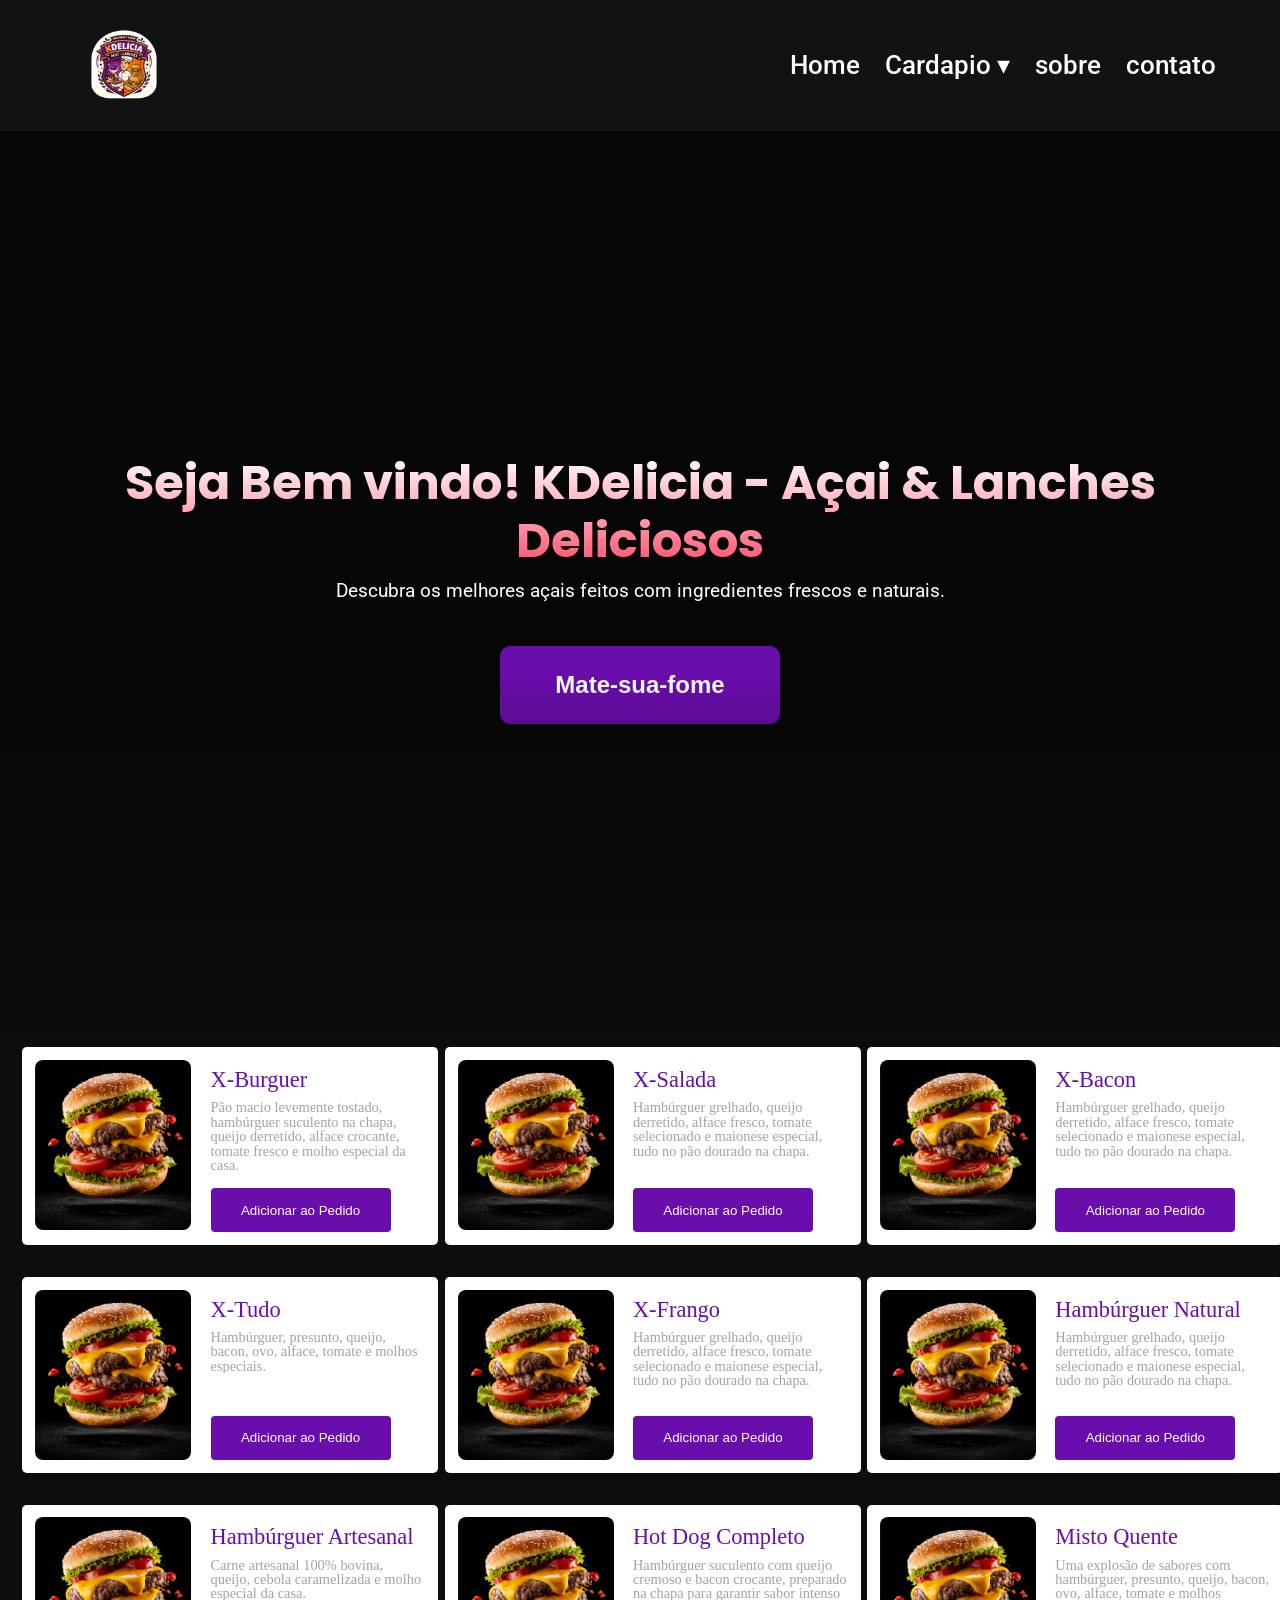
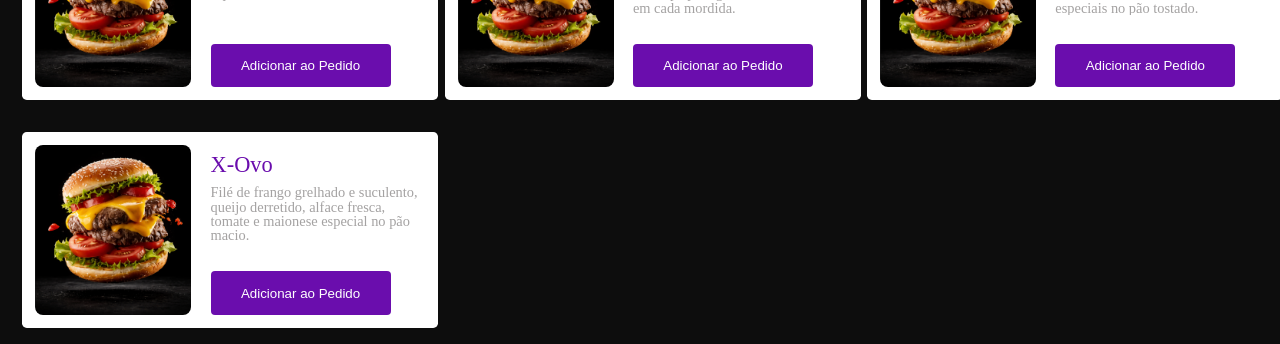
==== carapiolanche.html @ f524fb78 "Primeiro commit do site" ====
<!DOCTYPE html>
<html lang="pt-br">

<head>
    <meta charset="UTF-8">
    <meta name="viewport" content="width=device-width, initial-scale=1.0">
    <title>KDelicia | Açai-lanches</title>
    <link rel="stylesheet" href="./style/reset.css">
    <link rel="stylesheet" href="./style/style.css">
</head>

<body class='container-principal'>
    <header class="cabecalho">
        <section class="cabecalho__container">
            <img src="./assets/logo de kdelicia.png" alt="logo-da-pagina" class="cabecalho__logo">
            <nav class="cabecalho__navegacao">
                <ul class="cabecalho__navegacao__linkin">
                    <li class="cabecalho__navegacao__linkin__linkis"><a href="./index.html">Home</a></li>
                    <li class="cabecalho__navegacao__linkin__linkis tem-submenu">
                        <a href="#">Cardapio ▾</a><!--submenu-->
                        <ul class="submenu">
                            <li><a href="./carapiolanche.html">Lanches</a></li>
                            <li><a href="./cardapioacai.html">Açaí</a></li>
                        </ul>
                    </li>
                    <li class="cabecalho__navegacao__linkin__linkis"><a href="./index.html">sobre</a></li>
                    <li class="cabecalho__navegacao__linkin__linkis"><a href="#">contato</a></li>
                </ul>
            </nav>
        </section>
        <div class="menu-toggle" onclick="toggleMenu()">=</div>
    </header>
    </header>
    <main class="conteudo">
        <section class="conteudo__container__lanche">
            <div class="conteudo__container__texto">
                <h1 class="conteudo__container__titulo">Seja Bem vindo! KDelicia - Açai & Lanches Deliciosos</h1>
                <p class="conteudo__container__paragrafo">Descubra os melhores açais feitos com ingredientes frescos e
                    naturais.</p>
                <button class="conteudo__container__bts">Mate-sua-fome</button>
            </div>
        </section>
        <section class="cardapios-cards">
            <!--card 1-->
            <article class="cardapios-cards__lanches" data-tipo="lanches">
                <img src="./assets/Cheeseburger deluxe levitando no escuro pequeno.png" class="cardapios-cards__img">
                <div class="card-info">
                    <h3 class="cardapios-cards__nome">X-Burguer</h3>
                    <p class="cardapios-cards__descricao">
                        Pão macio levemente tostado, hambúrguer suculento na chapa, queijo derretido, alface crocante,
                        tomate fresco e molho especial da casa.
                    </p>
                    <button class="cardapios-cards__btn">Adicionar ao Pedido</button>
                </div>
            </article>

            <!--card 2-->
            <article class="cardapios-cards__lanches" data-tipo="lanches">
                <img src="./assets/Cheeseburger deluxe levitando no escuro pequeno.png" class="cardapios-cards__img">
                <div class="card-info">
                    <h3 class="cardapios-cards__nome">X-Salada</h3>
                    <p class="cardapios-cards__descricao">
                        Hambúrguer grelhado, queijo derretido, alface fresco, tomate selecionado e maionese especial,
                        tudo no pão dourado na chapa.
                    </p>
                    <button class="cardapios-cards__btn">Adicionar ao Pedido</button>
                </div>
            </article>

            <!--card 3-->
            <article class="cardapios-cards__lanches" data-tipo="lanches">
                <img src="./assets/Cheeseburger deluxe levitando no escuro pequeno.png" class="cardapios-cards__img">
                <div class="card-info">
                    <h3 class="cardapios-cards__nome">X-Bacon</h3>
                    <p class="cardapios-cards__descricao">
                        Hambúrguer grelhado, queijo derretido, alface fresco, tomate selecionado e maionese especial,
                        tudo no pão dourado na chapa.
                    </p>
                    <button class="cardapios-cards__btn">Adicionar ao Pedido</button>
                </div>
            </article>

            <!--card 4-->
            <article class="cardapios-cards__lanches" data-tipo="lanches">
                <img src="./assets/Cheeseburger deluxe levitando no escuro pequeno.png" class="cardapios-cards__img">
                <div class="card-info">
                    <h3 class="cardapios-cards__nome">X-Tudo</h3>
                    <p class="cardapios-cards__descricao">
                        Hambúrguer, presunto, queijo, bacon, ovo, alface, tomate e molhos especiais.
                    </p>
                    <button class="cardapios-cards__btn">Adicionar ao Pedido</button>
                </div>
            </article>

            <!--card 5-->
            <article class="cardapios-cards__lanches" data-tipo="lanches">
                <img src="./assets/Cheeseburger deluxe levitando no escuro pequeno.png" class="cardapios-cards__img">
                <div class="card-info">
                    <h3 class="cardapios-cards__nome">X-Frango</h3>
                    <p class="cardapios-cards__descricao">
                        Hambúrguer grelhado, queijo derretido, alface fresco, tomate selecionado e maionese especial,
                        tudo no pão dourado na chapa.
                    </p>
                    <button class="cardapios-cards__btn">Adicionar ao Pedido</button>
                </div>
            </article>

            <!--card 6-->
            <article class="cardapios-cards__lanches" data-tipo="lanches">
                <img src="./assets/Cheeseburger deluxe levitando no escuro pequeno.png" class="cardapios-cards__img">
                <div class="card-info">
                    <h3 class="cardapios-cards__nome">Hambúrguer Natural</h3>
                    <p class="cardapios-cards__descricao">
                        Hambúrguer grelhado, queijo derretido, alface fresco, tomate selecionado e maionese especial,
                        tudo no pão dourado na chapa.
                    </p>
                    <button class="cardapios-cards__btn">Adicionar ao Pedido</button>
                </div>
            </article>

            <!--card 7-->
            <article class="cardapios-cards__lanches" data-tipo="lanches">
                <img src="./assets/Cheeseburger deluxe levitando no escuro pequeno.png" class="cardapios-cards__img">
                <div class="card-info">
                    <h3 class="cardapios-cards__nome">Hambúrguer Artesanal</h3>
                    <p class="cardapios-cards__descricao">
                        Carne artesanal 100% bovina, queijo, cebola caramelizada e molho especial da casa.
                    </p>
                    <button class="cardapios-cards__btn">Adicionar ao Pedido</button>
                </div>
            </article>

            <!--card 8-->
            <article class="cardapios-cards__lanches" data-tipo="lanches">
                <img src="./assets/Cheeseburger deluxe levitando no escuro pequeno.png" class="cardapios-cards__img">
                <div class="card-info">
                    <h3 class="cardapios-cards__nome">Hot Dog Completo</h3>
                    <p class="cardapios-cards__descricao">
                        Hambúrguer suculento com queijo cremoso e bacon crocante, preparado na chapa para garantir sabor
                        intenso em cada mordida.
                    </p>
                    <button class="cardapios-cards__btn">Adicionar ao Pedido</button>
                </div>
            </article>

            <!--card 9-->
            <article class="cardapios-cards__lanches" data-tipo="lanches">
                <img src="./assets/Cheeseburger deluxe levitando no escuro pequeno.png" class="cardapios-cards__img">
                <div class="card-info">
                    <h3 class="cardapios-cards__nome">Misto Quente</h3>
                    <p class="cardapios-cards__descricao">
                        Uma explosão de sabores com hambúrguer, presunto, queijo, bacon, ovo, alface, tomate e molhos
                        especiais no pão tostado.
                    </p>
                    <button class="cardapios-cards__btn">Adicionar ao Pedido</button>
                </div>
            </article>

            <!--card 10-->
            <article class="cardapios-cards__lanches" data-tipo="lanches">
                <img src="./assets/Cheeseburger deluxe levitando no escuro pequeno.png" class="cardapios-cards__img">
                <div class="card-info">
                    <h3 class="cardapios-cards__nome">X-Ovo</h3>
                    <p class="cardapios-cards__descricao">
                        Filé de frango grelhado e suculento, queijo derretido, alface fresca, tomate e maionese especial
                        no pão macio.
                    </p>
                    <button class="cardapios-cards__btn">Adicionar ao Pedido</button>
                </div>
            </article>
        </section>
    </main>
    <footer class="rodape"></footer>
    <script src="./js/app.js"></script>
</body>

</html>
---- style/style.css ----
@import url('https://fonts.googleapis.com/css2?family=Poppins:wght@500;700&family=Roboto:wght@400;500&display=swap');

html {
    scroll-behavior: smooth;
}

:root {
    /* FONTES */
    --fonte-titulo: 'Poppins', sans-serif;
    --fonte-texto: 'Roboto', sans-serif;

    /* CORES PRINCIPAIS */
    --cor-primaria: #6a0dad;
    --cor-secundaria: #9d4edd;
    --cor-escura: #240046;

    /* DESTAQUE */
    --cor-destaque: #00ff88;
    --cor-acento: #ff4d6d;
    --cor-sucesso: #00c853;

    /* FUNDO */
    --cor-bg: #0d0d0d;
    --cor-bg-secundario: #121212;

    /*TEXTO */
    --cor-texto: #ffffff;
    --cor-texto-secundario: #cccccc;
    --cor-texto-muted: #999999;

    /*GRADIENTES */
    --gradiente-primario: linear-gradient(135deg, #6a0dad, #9d4edd);
    --gradiente-acento: linear-gradient(135deg, #6a0dad, #ff4d6d);
    --gradiente-cards: linear-gradient(to right, #9d4edd, #ffffff);

    /* OVERLAY */
    --overlay-forte: rgba(0, 0, 0, 0.7);
    --overlay-suave: rgba(0, 0, 0, 0.4);

    /* 🌫 SOMBRAS */
    --sombra-suave: 0 4px 15px rgba(0, 0, 0, 0.4);
    --sombra-media: 0 6px 20px rgba(0, 0, 0, 0.6);
    --sombra-destaque: 0 0 15px rgba(255, 77, 109, 0.6);

    /* BORDAS */
    --radius: 10px;
    --radius-lg: 16px;

    /* TRANSIÇÃO */
    --transition-fast: 0.3s ease;
    --transition-smooth: 0.5s ease;
}

.container-principal {
    display: grid;
    grid-template-areas: 'cabecalho' 'conteudo';
    grid-template-rows: auto 1fr auto;
    /*grid-template-columns: repeat(auto-fit, minmax(300px, 1fr));*/
}

/*cabeça do site*/
.cabecalho {
    background-color: #121212;
    padding: 1.6rem 4rem;
}

.cabecalho__container {
    display: flex;
    align-items: center;
    justify-content: space-between;
}

.cabecalho__logo {
    width: 120px;
}

.cabecalho__navegacao__linkin {
    display: flex;
    gap: 25px;
    list-style: none;
}

.cabecalho__navegacao__linkin__linkis a {
    font-family: var(--fonte-texto);
    font-size: 1.6rem;
    text-decoration: none;
    color: #fff;
    font-weight: 500;
    position: relative;
    transition: 0.3s;
}

.cabecalho__navegacao__linkin__linkis a::after {
    content: "";
    position: absolute;
    left: 0;
    bottom: -5px;
    width: 0%;
    height: 2px;
    background: #fff;
    transition: 0.3s;
}

.cabecalho__navegacao__linkin__linkis a:hover::after {
    width: 100%;
}

.tem-submenu {
    position: relative;
    z-index: 2000;
}

.submenu {
    position: absolute;
    top: 120%;
    left: 0;
    background: #121212;
    border-radius: 10px;
    padding: 10px 0;
    list-style: none;
    min-width: 140px;
    opacity: 0;
    visibility: hidden;
    transform: translateY(10px);
    transition: 0.3s ease;
}

/* itens do submenu */
.submenu li {
    padding: 10px 20px;
}

.submenu li a {
    color: #fff;
    text-decoration: none;
    display: block;
    transition: 0.3s;
}

/* hover item submenu */
.submenu li:hover {
    background: transparent;
}

/* mostrar submenu */
.tem-submenu:hover .submenu {
    opacity: 1;
    visibility: visible;
    transform: translateY(0);
}

.menu-toggle {
    display: none;
    font-size: 28px;
    color: white;
    cursor: pointer;
}

/*conteudo da pagina*/
.conteudo {
    grid-area: conteudo;
    background-color: var(--cor-bg)
}

.conteudo__container {
    display: flex;
    flex-direction: column;
    justify-content: center;
    align-items: center;
    height: 100vh;

    background-image: linear-gradient(rgba(0, 0, 0, 0.5), rgba(0, 0, 0, 0.5)), url('../assets/banner-vs-preta.png');
    background-size: cover;
    background-position: center;
    background-repeat: no-repeat;
    background-attachment: fixed;

    /*A Máscara de Transparência para a imagem */
    /* Para navegadores baseados em Webkit (Chrome, Safari, Edge moderno) */
    -webkit-mask-image: linear-gradient(to bottom, #fff 60%, transparent 100%);

    /* Padrão para (Firefox) */
    mask-image: linear-gradient(to bottom, #fff 60%, transparent 100%);

    /* Garante que a máscara preencha tudo */
    -webkit-mask-size: 0% 100%;
    mask-size: 100% 100%;
    -webkit-mask-repeat: no-repeat;
    mask-repeat: no-repeat;

}

.conteudo__container {
    text-align: center;
}

.conteudo__titulo {
    font-family: var(--fonte-titulo);
    font-weight: 700;
    text-align: center;
    font-size: 3rem;
    background-image: linear-gradient(to top, #ff085a, #6a0dad);
    -webkit-background-clip: text;
    background-clip: text;
    -webkit-text-fill-color: transparent;
    color: transparent;
    line-height: 1.2;
    text-shadow: none;
    margin-top: 1rem;
}

.conteudo__paragrafo {
    font-family: var(--fonte-texto);
    font-size: 1.2rem;
    color: var(--cor-texto);
    line-height: 1.5;
    margin-top: 0.5rem;
}

.conteudo__bts {
    width: 280px;
    font-size: 1.5rem;
    font-weight: 600;
    height: auto;
    padding: 1.5rem 2rem;
    border: 1px solid var(--cor-acento);
    border-radius: var(--radius);
    background-color: var(--cor-acento);
    color: var(--cor-texto);
    /* Corrigido para branco para melhor contraste */
    transition: var(--transition-fast);
    margin-top: 2.5rem;
    cursor: pointer;
}

.conteudo__bts:hover {
    color: var(--cor-texto-muted);
    background: transparent;
    /* Ajustado para manter visibilidade */
    box-shadow: 5px 1px 15px var(--cor-acento);
    border: 1px solid var(--cor-acento);
    transform: scale(1.05);
}

/*acais populares*/
.acai-populares {
    padding: 4rem 2rem;
    color: linear-gradient(rgba(0, 0, 0, 0.5), rgba(0, 0, 0, 0.5));
    text-align: center;
    color: #fff;
    text-transform: uppercase;
}

.acai-populares__subtitulos {
    font-size: 2rem;
    color: var(--cor-primaria);
    font-weight: 400;
    margin-bottom: 4rem;
}

.cards {
    display: grid;
    grid-template-columns: repeat(auto-fit, minmax(200px, 1fr));
    place-items: center;
    gap: 1rem;
}

.lanches-populares__paragrafo {
    margin-bottom: 1.6rem;
    color: var(--cor-primaria);
    font-weight: 600;
    text-transform: uppercase;
}

.card {
    border-radius: 0.3rem;
    background-color: white;
    box-shadow: var(--cor-primaria) 0px 2px 5px -1px, rgb(255, 255, 255) 0px 1px 3px -1px;
    padding: 0.4rem;
    overflow: hidden;
    transition: var(--transition-fast);
    width: 95%;
    max-width: 280px;
    margin: 0 15px;
}

.card:hover {
    transform: translateY(-1px);
    box-shadow: var(--sombra-suave);
}

.card__titulo {
    font-size: 1.4rem;
    color: var(--cor-escura);
    font-weight: 600;
    font-family: var(--fonte-texto);
    margin-top: 0.6rem;
}

.card__descricao {
    font-family: var(--fonte-texto);
    color: var(--cor-texto-muted);
    font-size: 1rem;
    margin: 0.5rem 2rem;
    text-transform: uppercase;
}

.card__btn {
    font-family: var(--fonte-titulo);
    background-color: #6a0dad;
    color: var(--cor-texto);
    border: none;
    border-radius: var(--radius);
    width: 220px;
    height: auto;
    padding: 0.9rem 1.4rem;
    display: flex;
    justify-content: center;
    align-items: center;
    margin: auto;
}

.card__btn:hover {
    background-color: var(--cor-secundaria);
}

.card__carrinho {
    width: 26px;
    margin-left: 0.4rem;
}

.card__img {
    width: 100%;
    height: 200px;
    object-fit: cover;
    border-radius: 0.2rem;
}

/* em açai destaque e lanche destaque resolve adiciona juntos ja qua vao receber o mesmo padrao*/
.acai-destaque,
.lanche-destaque {
    background-color: transparent;
    color: #fff;
    padding: 4rem 2rem;
}

.acai-destaque__container,
.lanche-destaque__container {
    max-width: 1200px;
    margin: auto;
    display: grid;
    grid-template-columns: 1fr 1fr;
    align-items: center;
    gap: 2rem;
}

.acai-destaque__sobre,
.lanche-destaque__sobre {
    padding: 1rem;
    margin-bottom: 1rem;
}

.acai-destaque__titulo {
    font-size: 2rem;
    color: var(--cor-secundaria);
    font-weight: 600;
    display: flex;
    margin-bottom: 1rem;
}

.lanche-destaque__titulo {
    font-size: 1.5rem;
    color: var(--cor-acento);
    font-weight: 600;
    margin-bottom: 1rem;
}

.acai-destaque__imagem img,
.lanche-destaque__imagem img {
    width: 90%;
    object-fit: cover;
    border-radius: 1rem;
    box-shadow: var(--sombra-suave);
}


.acai-destaque__descricao,
.lanche-destaque__descricao {
    font-size: 1.1rem;
    line-height: 1.7;
    max-width: 500px;
    color: var(--cor-texto);
    font-family: var(--fonte-titulo);
}

/*cardapio do açai*/
.conteudo__container__acai {
    display: flex;
    flex-direction: column;
    justify-content: center;
    align-items: center;
    height: 100vh;

    background-image: linear-gradient(rgba(0, 0, 0, 0.5), rgba(0, 0, 0, 0.5)), url('../assets/delicious-yogurt-concept-with-copy-space.jpg');
    background-size: cover;
    background-position: center;
    background-repeat: no-repeat;

    /*A Máscara de Transparência para a imagem */
    /* Para navegadores baseados em Webkit (Chrome, Safari, Edge moderno) */
    -webkit-mask-image: linear-gradient(to bottom, #fff 60%, transparent 100%);

    /* Padrão para (Firefox) */
    mask-image: linear-gradient(to bottom, #fff 60%, transparent 100%);

    /* Garante que a máscara preencha tudo */
    -webkit-mask-size: 0% 100%;
    mask-size: 100% 100%;
    -webkit-mask-repeat: no-repeat;
    mask-repeat: no-repeat;

}

.conteudo__container__texto {
    text-align: center;
}

.conteudo__container__titulo {
    font-family: var(--fonte-titulo);
    font-weight: 700;
    text-align: center;
    font-size: 3rem;
    background-image: linear-gradient(to top, #e4e2e6, #610298);
    -webkit-background-clip: text;
    background-clip: text;
    -webkit-text-fill-color: transparent;
    color: transparent;
    line-height: 1.2;
    text-shadow: none;
    margin-top: 1rem;
}

.conteudo__container__paragrafo {
    font-family: var(--fonte-texto);
    font-size: 1.2rem;
    color: var(--cor-texto);
    line-height: 1.5;
    margin-top: 0.5rem;
}

.conteudo__container__bts {
    width: 280px;
    font-size: 1.5rem;
    font-weight: 600;
    height: auto;
    padding: 1.5rem 2rem;
    border: 1px solid var(--cor-primaria);
    border-radius: var(--radius);
    background-color: var(--cor-primaria);
    color: var(--cor-texto);
    margin-top: 2.5rem;
    cursor: pointer;
}

.conteudo__container__bts:hover {
    color: var(--cor-texto-muted);
    background: transparent;
    box-shadow: 5px 1px 15px var(--cor-primaria);
    border: 1px solid var(--cor-primaria);
    transform: scale(1.05);
}

.cardapios-cards {
    display: grid;
    grid-template-columns: repeat(3, minmax(280px, 1fr));
    gap: 2rem;
    padding: 1rem 1.4rem;
    background-color: var(--cor-bg);
    align-items: stretch;
}

.cardapios-cards__acai {
    background-color: #fff;
    border-radius: 0.3rem;
    overflow: hidden;
    padding: 0.8rem;
    width: 100%;
    max-width: 450px;
    display: flex;
    gap: 1.2rem;
    transition: all 0.3s ease-in-out
}

.cardapios-cards__acai:hover {
    transform: translateY(-10px) scale(1.05);
    z-index: 10;
}

.cardapios-cards__img {
    width: 40%;
    height: auto;
    object-fit: cover;
    border-radius: 0.5rem;
}

.card-info {
    display: flex;
    flex-direction: column;
    flex: 1;
}

.cardapios-cards__nome {
    color: var(--cor-primaria);
    font-size: 1.4rem;
    font-weight: 200;
    line-height: 1.8;
}

.cardapios-cards__descricao {
    color: #a4a2a2;
    font-size: 0.9rem;
    margin-bottom: 1rem;
    display: -webkit-box;

    -webkit-box-orient: horizontal;
    overflow: hidden;
}

.cardapios-cards__btn {
    width: 180px;
    background-color: var(--cor-primaria);
    color: var(--cor-texto);
    padding: 0.9rem;
    border-radius: 4px;
    border: none;
    margin-top: auto;
}

/*cardapiolanches*/
.conteudo__container__lanche {
    display: flex;
    flex-direction: column;
    justify-content: center;
    align-items: center;
    height: 100vh;

    background-image: linear-gradient(rgba(0, 0, 0, 0.5), rgba(0, 0, 0, 0.5)), url('../assets/lanchao.jpg');
    background-size: cover;
    background-position: center;
    background-repeat: no-repeat;

    /*A Máscara de Transparência para a imagem */
    /* Para navegadores baseados em Webkit (Chrome, Safari, Edge moderno) */
    -webkit-mask-image: linear-gradient(to bottom, #fff 60%, transparent 100%);

    /* Padrão para (Firefox) */
    mask-image: linear-gradient(to bottom, #fff 60%, transparent 100%);

    /* Garante que a máscara preencha tudo */
    -webkit-mask-size: 0% 100%;
    mask-size: 100% 100%;
    -webkit-mask-repeat: no-repeat;
    mask-repeat: no-repeat;

}

.conteudo__container__texto {
    text-align: center;
}

.conteudo__container__titulo {
    font-family: var(--fonte-titulo);
    font-weight: 700;
    text-align: center;
    font-size: 3rem;
    background-image: linear-gradient(to top, #ff4d6d, #ffffff);
    -webkit-background-clip: text;
    background-clip: text;
    -webkit-text-fill-color: transparent;
    color: transparent;
    line-height: 1.2;
    text-shadow: none;
    margin-top: 1rem;
}

.conteudo__container__paragrafo {
    font-family: var(--fonte-texto);
    font-size: 1.2rem;
    color: var(--cor-texto);
    line-height: 1.5;
    margin-top: 0.5rem;
}

.conteudo__container__bts {
    width: 280px;
    font-size: 1.5rem;
    font-weight: 600;
    height: auto;
    padding: 1.5rem 2rem;
    border: 1px solid var(--cor-primaria);
    border-radius: var(--radius);
    background-color: var(--cor-primaria);
    color: var(--cor-texto);
    margin-top: 2.5rem;
    cursor: pointer;
}

.conteudo__container__bts:hover {
    color: var(--cor-texto-muted);
    background: transparent;
    box-shadow: 5px 1px 15px var(--cor-primaria);
    border: 1px solid var(--cor-primaria);
    transform: scale(1.05);
}

.cardapios-cards {
    display: grid;
    grid-template-columns: repeat(3, minmax(280px, 1fr));
    gap: 2rem;
    padding: 1rem 1.4rem;
    background-color: var(--cor-bg);
    align-items: stretch;
}

.cardapios-cards__lanches {
    background-color: #fff;
    border-radius: 0.3rem;
    overflow: hidden;
    padding: 0.8rem;
    width: 100%;
    max-width: 450px;
    display: flex;
    gap: 1.2rem;
    transition: all 0.3s ease-in-out
}

.cardapios-cards__lanches:hover {
    transform: translateY(-10px) scale(1.05);
    z-index: 10;
}

.cardapios-cards__img {
    width: 40%;
    height: 170px;
    object-fit: cover;
    border-radius: 0.5rem;
}

.card-info {
    display: flex;
    flex-direction: column;
    flex: 1;
}

.cardapios-cards__nome {
    color: var(--cor-primaria);
    font-size: 1.4rem;
    font-weight: 200;
    line-height: 1.8;
}

.cardapios-cards__descricao {
    color: #a4a2a2;
    font-size: 0.9rem;
    margin-bottom: 1rem;
    display: -webkit-box;

    -webkit-box-orient: horizontal;
    overflow: hidden;
}

.cardapios-cards__btn {
    width: 180px;
    background-color: var(--cor-primaria);
    color: var(--cor-texto);
    padding: 0.9rem;
    border-radius: 4px;
    border: none;
    margin-top: auto;
}

/*responsividade das telas*/
@media (max-width: 768px) {
    .cabecalho__container {
        display: flex;
        justify-content: space-between;
        align-items: center;
        flex: 1;
    }

    /* mostra botão */
    .menu-toggle {
        display: block;
        position: absolute;
        right: 20px;
        top: 50px;
        font-size: 28px;
        color: white;
        cursor: pointer;
        z-index: 10000;
    }

    /* esconde menu */
    .cabecalho__navegacao {
        position: absolute;
        top: 110px;
        left: 0;
        width: 100%;
        background: var(--cor-bg-secundario);

        display: none;
        flex-direction: column;
        padding: 20px;
        z-index: 10000;
    }

    /* quando ativar */
    .cabecalho__navegacao.ativo {
        display: flex;
    }

    /* links em coluna */
    .cabecalho__navegacao__linkin {
        display: flex;
        flex-direction: column;
        gap: 15px;
    }

    /* submenu no mobile */
    .submenu {
        position: static;
        opacity: 1;
        visibility: visible;
        transform: none;

        display: none;
        margin-top: 10px;
        width: 100%;
    }

    /* abrir submenu */
    .tem-submenu.ativo .submenu {
        display: block;
    }

    .tem-submenu.ativo .submenu {
        display: block;
    }

    .acai-destaque__container,
    .lanche-destaque__container {
        grid-template-columns: 1fr;
        text-align: center;
    }

    .acai-destaque__descricao,
    .lanche-destaque__descricao {
        max-width: 100%;
    }

    .cardapios-cards {
        display: grid;
        grid-template-columns: 1fr;
        place-items: center;
        padding: 1rem 2rem;
    }

    .cardapios-cards__nome {
        font-size: 01rem;
    }
}
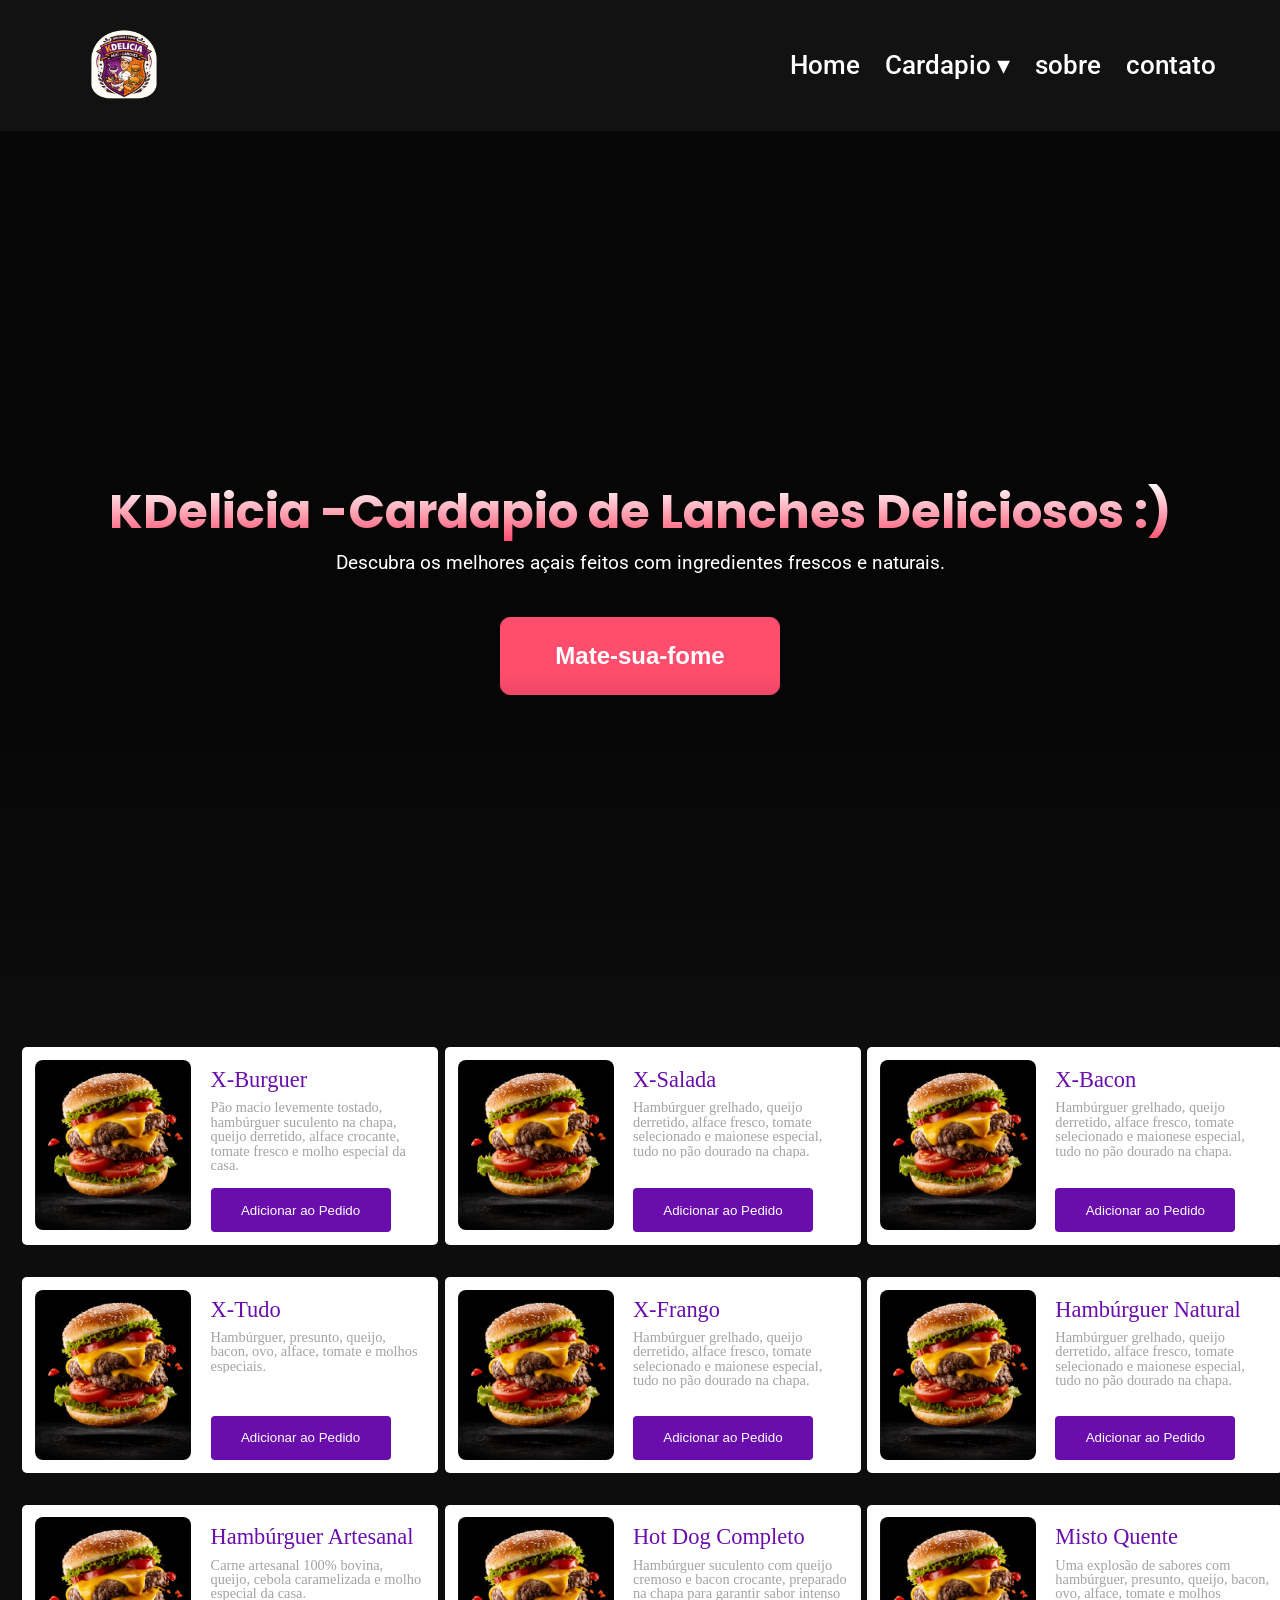
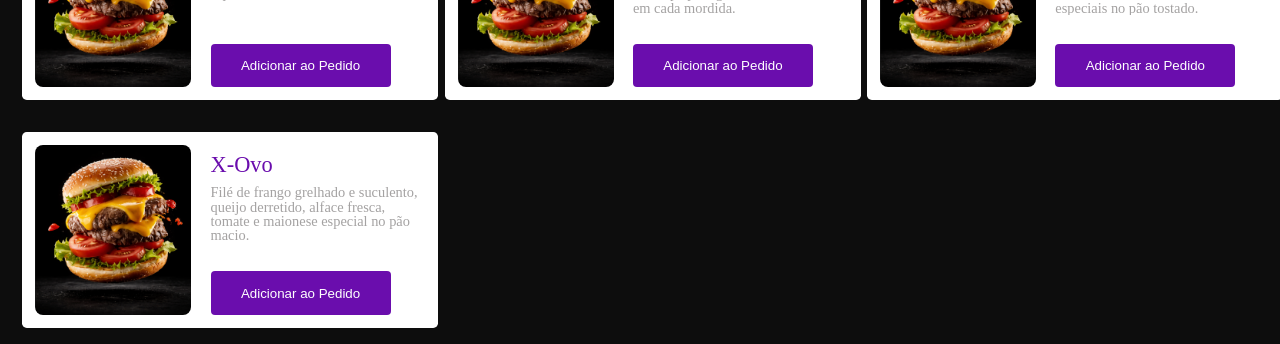
==== commit 4f31bd3c: "corrigindo cores" ====
--- a/carapiolanche.html
+++ b/carapiolanche.html
@@ -34,7 +34,7 @@
     <main class="conteudo">
         <section class="conteudo__container__lanche">
             <div class="conteudo__container__texto">
-                <h1 class="conteudo__container__titulo">Seja Bem vindo! KDelicia - Açai & Lanches Deliciosos</h1>
+                <h1 class="conteudo__container__titulo">KDelicia -Cardapio de Lanches Deliciosos :)</h1>
                 <p class="conteudo__container__paragrafo">Descubra os melhores açais feitos com ingredientes frescos e
                     naturais.</p>
                 <button class="conteudo__container__bts">Mate-sua-fome</button>
--- a/style/style.css
+++ b/style/style.css
@@ -421,16 +421,16 @@
 
 }
 
-.conteudo__container__texto {
+.conteudo__texto__acai {
     text-align: center;
 }
 
-.conteudo__container__titulo {
+.conteudo__titulo__acai {
     font-family: var(--fonte-titulo);
     font-weight: 700;
     text-align: center;
     font-size: 3rem;
-    background-image: linear-gradient(to top, #e4e2e6, #610298);
+    background-image: linear-gradient(to bottom, #e4e2e6, #610298);
     -webkit-background-clip: text;
     background-clip: text;
     -webkit-text-fill-color: transparent;
@@ -597,9 +597,9 @@
     font-weight: 600;
     height: auto;
     padding: 1.5rem 2rem;
-    border: 1px solid var(--cor-primaria);
+    border: 1px solid var(--cor-acento);
     border-radius: var(--radius);
-    background-color: var(--cor-primaria);
+    background-color: var(--cor-acento);
     color: var(--cor-texto);
     margin-top: 2.5rem;
     cursor: pointer;
@@ -608,8 +608,8 @@
 .conteudo__container__bts:hover {
     color: var(--cor-texto-muted);
     background: transparent;
-    box-shadow: 5px 1px 15px var(--cor-primaria);
-    border: 1px solid var(--cor-primaria);
+    box-shadow: 5px 1px 15px var(--cor-acento);
+    border: 1px solid var(--cor-acento);
     transform: scale(1.05);
 }
 
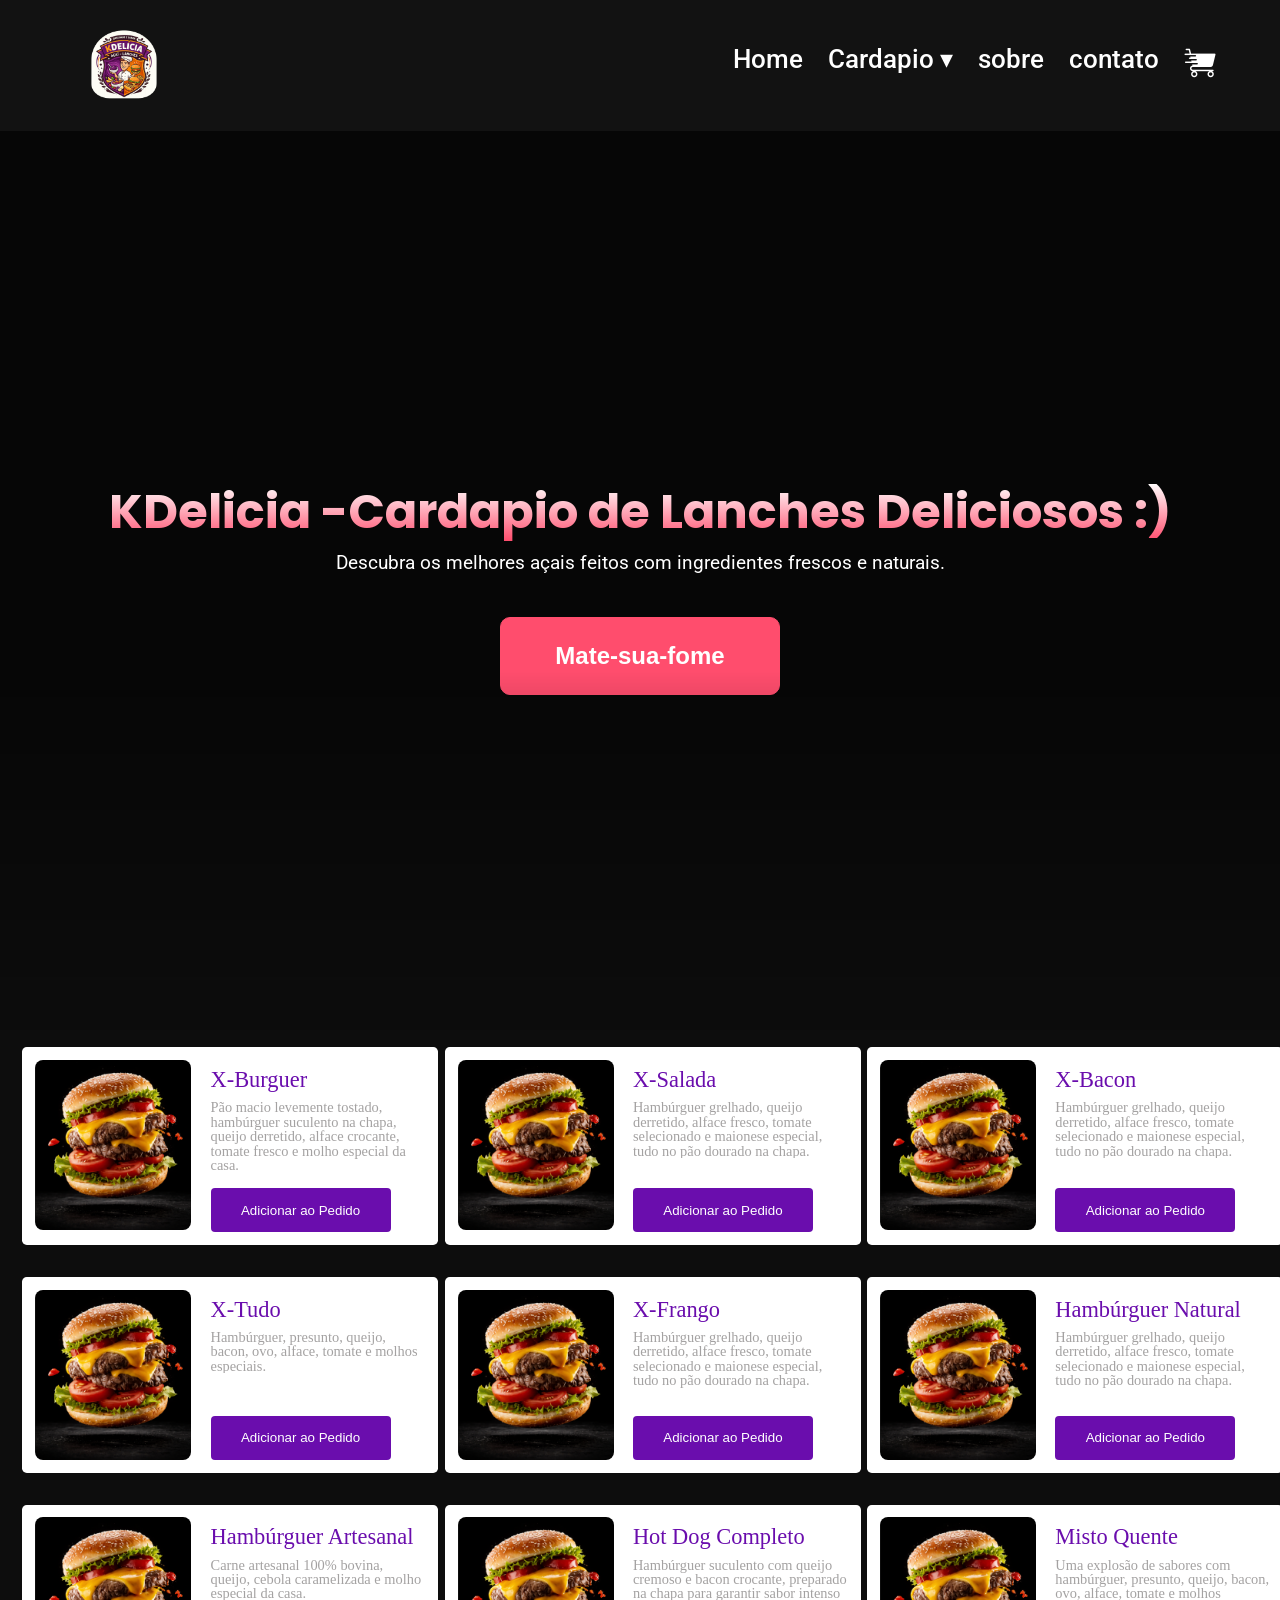
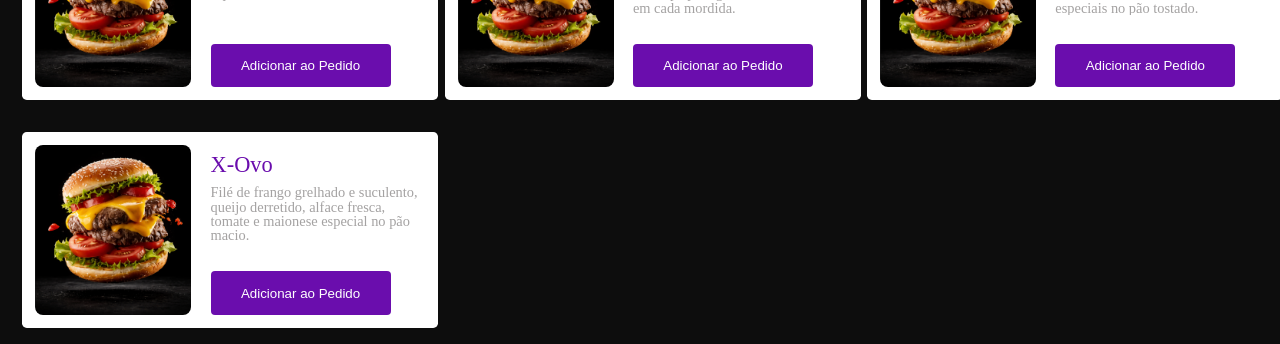
==== commit ddc9a1d2: "atualizando carrinho" ====
--- a/carapiolanche.html
+++ b/carapiolanche.html
@@ -25,6 +25,9 @@
                     </li>
                     <li class="cabecalho__navegacao__linkin__linkis"><a href="./index.html">sobre</a></li>
                     <li class="cabecalho__navegacao__linkin__linkis"><a href="#">contato</a></li>
+                    <li class="cabecalho__navegacao__linkin__linkis"><a href="#">
+                            <img src=".//assets/carrinho-de-compras.png" alt="carrinho-imagem">
+                        </a></li>
                 </ul>
             </nav>
         </section>
--- a/style/style.css
+++ b/style/style.css
@@ -66,8 +66,8 @@
 
 .cabecalho__container {
     display: flex;
+    justify-content: space-between;
     align-items: center;
-    justify-content: space-between;
 }
 
 .cabecalho__logo {
@@ -440,7 +440,7 @@
     margin-top: 1rem;
 }
 
-.conteudo__container__paragrafo {
+.conteudo__paragrafo__acai {
     font-family: var(--fonte-texto);
     font-size: 1.2rem;
     color: var(--cor-texto);
@@ -448,7 +448,7 @@
     margin-top: 0.5rem;
 }
 
-.conteudo__container__bts {
+.conteudo__acai__bts {
     width: 280px;
     font-size: 1.5rem;
     font-weight: 600;
@@ -462,7 +462,7 @@
     cursor: pointer;
 }
 
-.conteudo__container__bts:hover {
+.conteudo__acai__bts:hover {
     color: var(--cor-texto-muted);
     background: transparent;
     box-shadow: 5px 1px 15px var(--cor-primaria);
